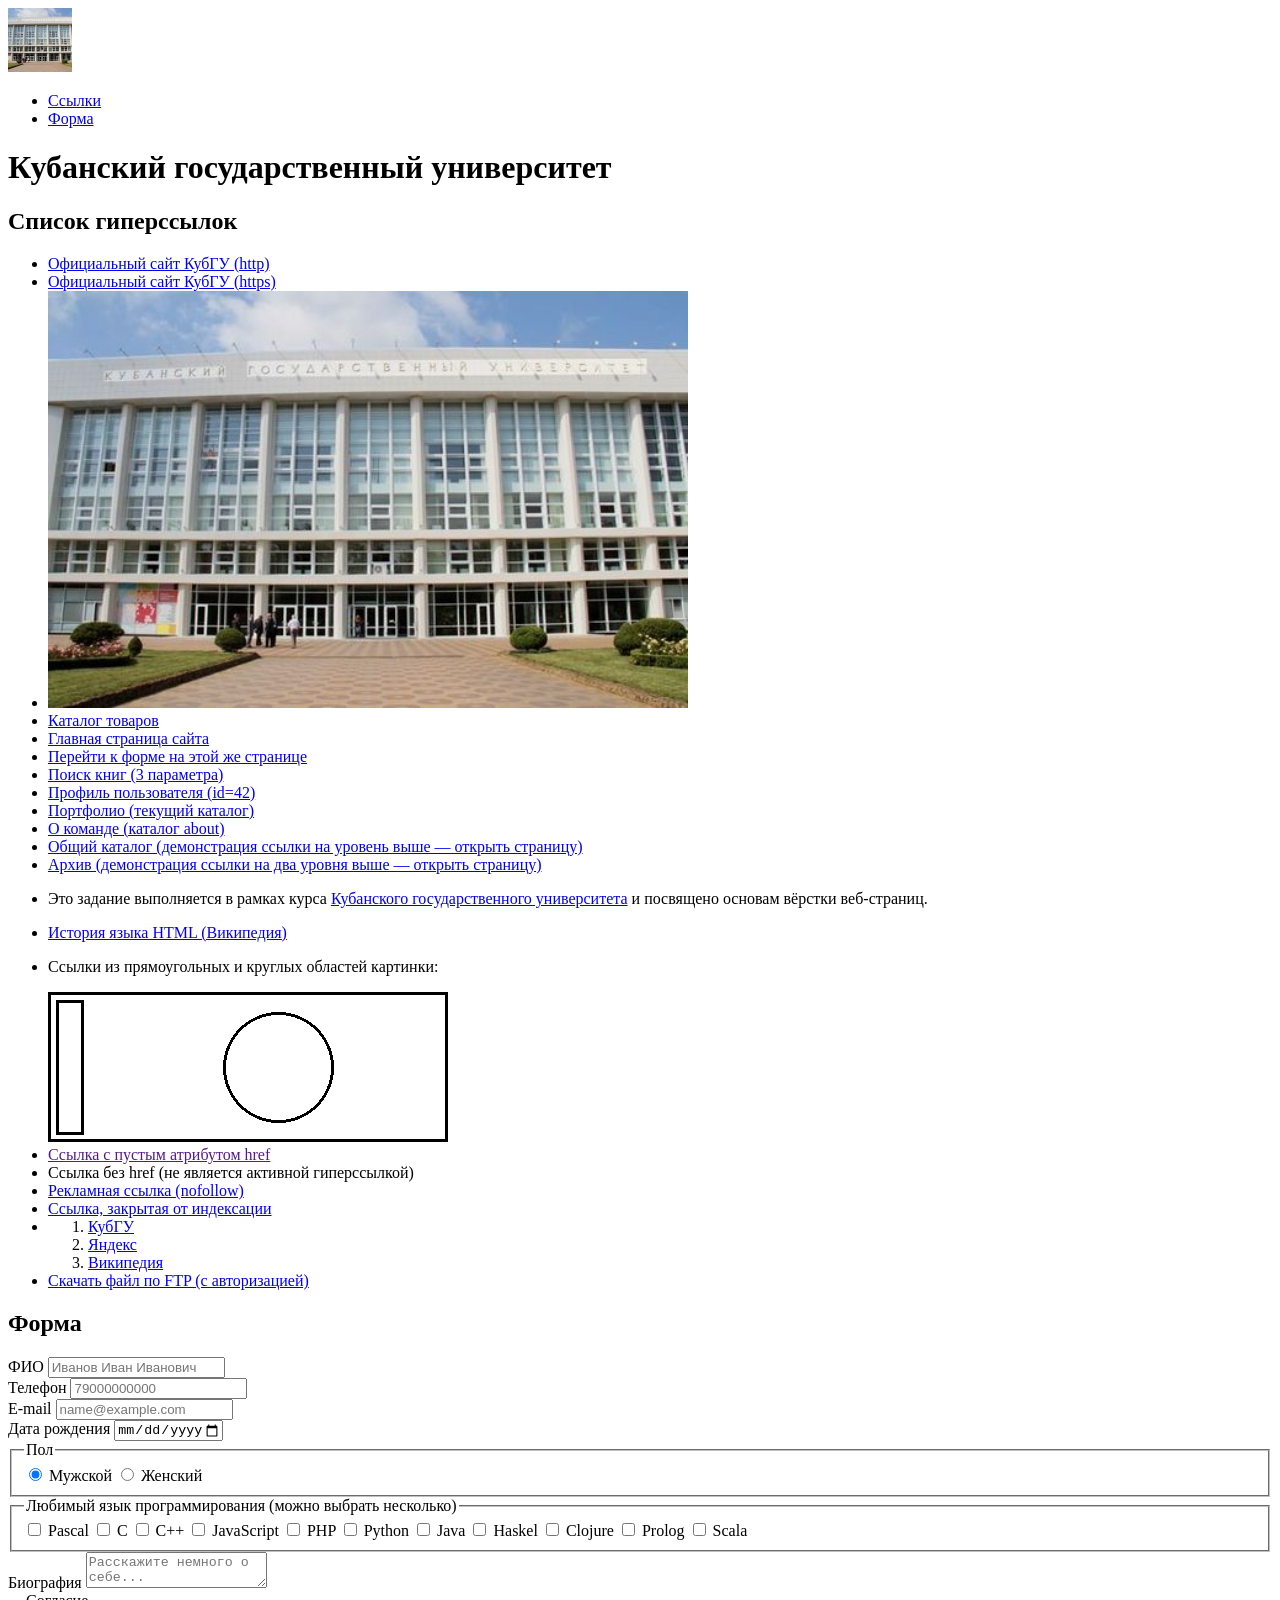
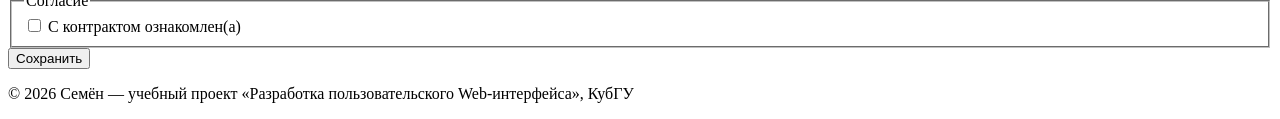
==== 1/index.html @ 725547d7 "Rename 1:index.html to 1/index.html" ====
<!DOCTYPE html>
<html lang="ru">
<head>
<meta charset="UTF-8">
<meta name="viewport" content="width=device-width, initial-scale=1.0">
<title>Задание 1 — Гиперссылки и форма</title>
</head>
<body>

<header id="site-header">
  <div class="container header-inner">
    <a href="#" class="logo" aria-label="На главную страницу сайта"><img src="[data-uri]" alt="Логотип: здание главного корпуса КубГУ" width="64" height="64"></a>
    <div class="header-text">
      <nav class="site-nav" aria-label="Основное меню сайта">
        <ul><li><a href="#links-section">Ссылки</a></li><li><a href="#form-section">Форма</a></li></ul>
      </nav>
      <h1 class="site-name">Кубанский государственный университет</h1>
    </div>
  </div>
</header>

<main>
<section class="card" id="links-section">
  <h2>Список гиперссылок</h2>
  <ul class="link-list">
    <li><a href="http://kubsu.ru/">Официальный сайт КубГУ (http)</a></li>
    <li><a href="https://kubsu.ru/">Официальный сайт КубГУ (https)</a></li>
    <li><a href="https://kubsu.ru/" title="Официальный сайт КубГУ"><img class="building-img" src="[data-uri]" alt="Главный корпус КубГУ — переход на официальный сайт kubsu.ru" width="640" height="417"></a></li>
    <li><a href="/catalog/goods.html">Каталог товаров</a></li>
    <li><a href="/">Главная страница сайта</a></li>
    <li><a href="#form-section">Перейти к форме на этой же странице</a></li>
    <li><a href="search.html?category=books&amp;author=pushkin&amp;sort=asc">Поиск книг (3 параметра)</a></li>
    <li><a href="profile.html?id=42">Профиль пользователя (id=42)</a></li>
    <li><a href="./portfolio.html">Портфолио (текущий каталог)</a></li>
    <li><a href="about/team.html">О команде (каталог about)</a></li>
    <li><a href="level1/page.html">Общий каталог (демонстрация ссылки на уровень выше — открыть страницу)</a></li>
    <li><a href="level1/level2/page.html">Архив (демонстрация ссылки на два уровня выше — открыть страницу)</a></li>
    <li><p class="context-p">Это задание выполняется в рамках курса <a href="https://kubsu.ru/">Кубанского государственного университета</a> и посвящено основам вёрстки веб-страниц.</p></li>
    <li><a href="https://ru.wikipedia.org/wiki/HTML#История">История языка HTML (Википедия)</a></li>
    <li>
      <p>Ссылки из прямоугольных и круглых областей картинки:</p>
      <img src="[data-uri]" usemap="#site-map" alt="Картинка с прямоугольной и круглой кликабельными областями" width="400" height="150">
      <map name="site-map">
        <area shape="rect" coords="8,8,35,142" href="#links-section" alt="Прямоугольная область — ведёт к списку ссылок">
        <area shape="circle" coords="230,75,55" href="#form-section" alt="Круглая область — ведёт к форме">
      </map>
    </li>
    <li><a href="">Ссылка с пустым атрибутом href</a></li>
    <li><a>Ссылка без href (не является активной гиперссылкой)</a></li>
    <li><a href="https://example.com/promo" rel="nofollow">Рекламная ссылка (nofollow)</a></li>
    <li><!--noindex--><a href="https://example.com/private-page">Ссылка, закрытая от индексации</a><!--/noindex--></li>
    <li>
      <ol class="nested-list">
        <li><a href="https://kubsu.ru/" title="Официальный сайт КубГУ">КубГУ</a></li>
        <li><a href="https://yandex.ru/" title="Поисковая система Яндекс">Яндекс</a></li>
        <li><a href="https://ru.wikipedia.org/" title="Свободная энциклопедия Википедия">Википедия</a></li>
      </ol>
    </li>
    <li><a href="ftp://user:password@ftp.example.com/files/document.zip">Скачать файл по FTP (с авторизацией)</a></li>
  </ul>
</section>

<section class="card" id="form-section">
  <h2>Форма</h2>
  <form action="#" method="post">
    <div class="form-row">
      <label for="fio">ФИО</label>
      <input type="text" id="fio" name="fio" placeholder="Иванов Иван Иванович" required pattern="[A-Za-zА-Яа-яЁё\s\-]+" title="Разрешены только буквы, пробелы и дефис" oninput="this.value = this.value.replace(/[^A-Za-zА-Яа-яЁё\s\-]/g, '')">
    </div>
    <div class="form-row">
      <label for="phone">Телефон</label>
      <input type="tel" id="phone" name="phone" placeholder="79000000000" required pattern="[0-9]+" title="Разрешены только цифры" oninput="this.value = this.value.replace(/[^0-9]/g, '')">
    </div>
    <div class="form-row">
      <label for="email">E-mail</label>
      <input type="email" id="email" name="email" placeholder="name@example.com" required>
    </div>
    <div class="form-row">
      <label for="birthdate">Дата рождения</label>
      <input type="date" id="birthdate" name="birthdate" max="2027-12-31" title="Дата не может быть позже 2027 года">
    </div>
    <fieldset>
      <legend>Пол</legend>
      <div class="radio-group">
        <label><input type="radio" name="gender" value="male" checked> Мужской</label>
        <label><input type="radio" name="gender" value="female"> Женский</label>
      </div>
    </fieldset>
    <fieldset>
      <legend>Любимый язык программирования (можно выбрать несколько)</legend>
      <div class="lang-group">
        <label><input type="checkbox" name="lang" value="Pascal"> Pascal</label>
        <label><input type="checkbox" name="lang" value="C"> C</label>
        <label><input type="checkbox" name="lang" value="C++"> C++</label>
        <label><input type="checkbox" name="lang" value="JavaScript"> JavaScript</label>
        <label><input type="checkbox" name="lang" value="PHP"> PHP</label>
        <label><input type="checkbox" name="lang" value="Python"> Python</label>
        <label><input type="checkbox" name="lang" value="Java"> Java</label>
        <label><input type="checkbox" name="lang" value="Haskel"> Haskel</label>
        <label><input type="checkbox" name="lang" value="Clojure"> Clojure</label>
        <label><input type="checkbox" name="lang" value="Prolog"> Prolog</label>
        <label><input type="checkbox" name="lang" value="Scala"> Scala</label>
      </div>
    </fieldset>
    <div class="form-row">
      <label for="bio">Биография</label>
      <textarea id="bio" name="bio" placeholder="Расскажите немного о себе..."></textarea>
    </div>
    <fieldset>
      <legend>Согласие</legend>
      <div class="checkbox-row">
        <label><input type="checkbox" name="agreement" required> С контрактом ознакомлен(а)</label>
      </div>
    </fieldset>
    <button type="submit">Сохранить</button>
    <p id="save-message" class="save-message" role="status"></p>
  </form>
</section>
</main>

<footer id="site-footer">
  <div class="container footer-inner">
    <p>&copy; 2026 Семён — учебный проект «Разработка пользовательского Web-интерфейса», КубГУ</p>
  </div>
</footer>

<script>
var form = document.querySelector('#form-section form');
var message = document.getElementById('save-message');
form.addEventListener('submit', function (event) {
  event.preventDefault();
  if (!form.checkValidity()) {
    form.reportValidity();
    message.textContent = 'Заполните обязательные поля корректно.';
    message.className = 'save-message error';
    return;
  }
  var langBoxes = document.querySelectorAll('input[name="lang"]:checked');
  var chosenLangs = Array.prototype.map.call(langBoxes, function (box) { return box.value; });
  var fio = document.getElementById('fio').value.trim();
  var langsText = chosenLangs.length ? chosenLangs.join(', ') : 'не выбраны';
  message.textContent = 'Сохранено: ' + fio + '. Любимые языки: ' + langsText + '.';
  message.className = 'save-message success';
});
</script>

</body>
</html>
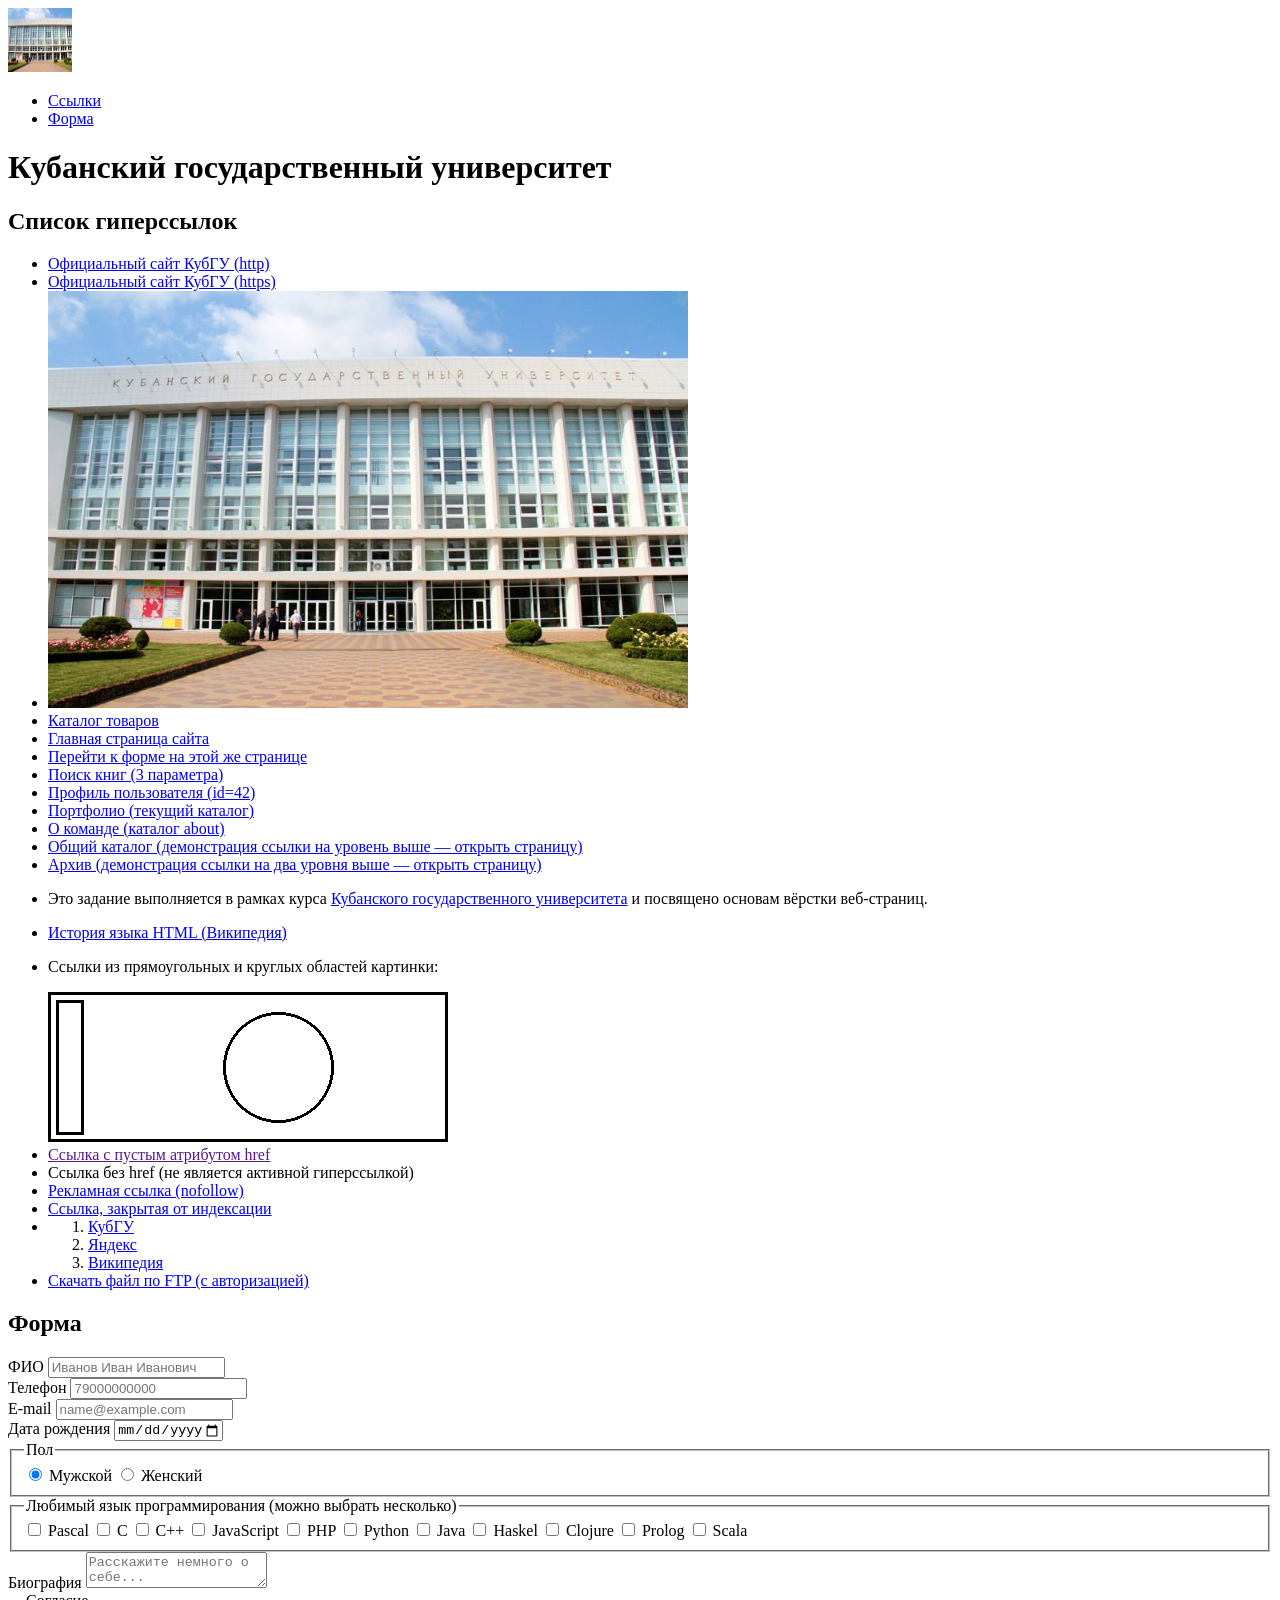
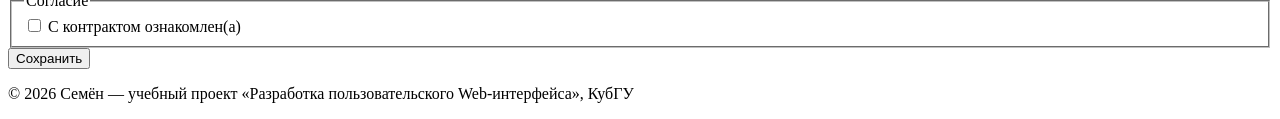
==== commit 965aa617: "Add files via upload" ====
--- a/1/index.html
+++ b/1/index.html
@@ -9,7 +9,7 @@
 
 <header id="site-header">
   <div class="container header-inner">
-    <a href="#" class="logo" aria-label="На главную страницу сайта"><img src="[data-uri]" alt="Логотип: здание главного корпуса КубГУ" width="64" height="64"></a>
+    <a href="#" class="logo" aria-label="На главную страницу сайта"><img src="[data-uri]" alt="Логотип: здание главного корпуса КубГУ" width="64" height="64"></a>
     <div class="header-text">
       <nav class="site-nav" aria-label="Основное меню сайта">
         <ul><li><a href="#links-section">Ссылки</a></li><li><a href="#form-section">Форма</a></li></ul>
@@ -25,7 +25,7 @@
   <ul class="link-list">
     <li><a href="http://kubsu.ru/">Официальный сайт КубГУ (http)</a></li>
     <li><a href="https://kubsu.ru/">Официальный сайт КубГУ (https)</a></li>
-    <li><a href="https://kubsu.ru/" title="Официальный сайт КубГУ"><img class="building-img" src="[data-uri]" alt="Главный корпус КубГУ — переход на официальный сайт kubsu.ru" width="640" height="417"></a></li>
+    <li><a href="https://kubsu.ru/" title="Официальный сайт КубГУ"><img class="building-img" src="[data-uri]" alt="Главный корпус КубГУ — переход на официальный сайт kubsu.ru" width="640" height="417"></a></li>
     <li><a href="/catalog/goods.html">Каталог товаров</a></li>
     <li><a href="/">Главная страница сайта</a></li>
     <li><a href="#form-section">Перейти к форме на этой же странице</a></li>
@@ -39,7 +39,7 @@
     <li><a href="https://ru.wikipedia.org/wiki/HTML#История">История языка HTML (Википедия)</a></li>
     <li>
       <p>Ссылки из прямоугольных и круглых областей картинки:</p>
-      <img src="[data-uri]" usemap="#site-map" alt="Картинка с прямоугольной и круглой кликабельными областями" width="400" height="150">
+      <img src="shapes.png" usemap="#site-map" alt="Картинка с прямоугольной и круглой кликабельными областями" width="400" height="150">
       <map name="site-map">
         <area shape="rect" coords="8,8,35,142" href="#links-section" alt="Прямоугольная область — ведёт к списку ссылок">
         <area shape="circle" coords="230,75,55" href="#form-section" alt="Круглая область — ведёт к форме">
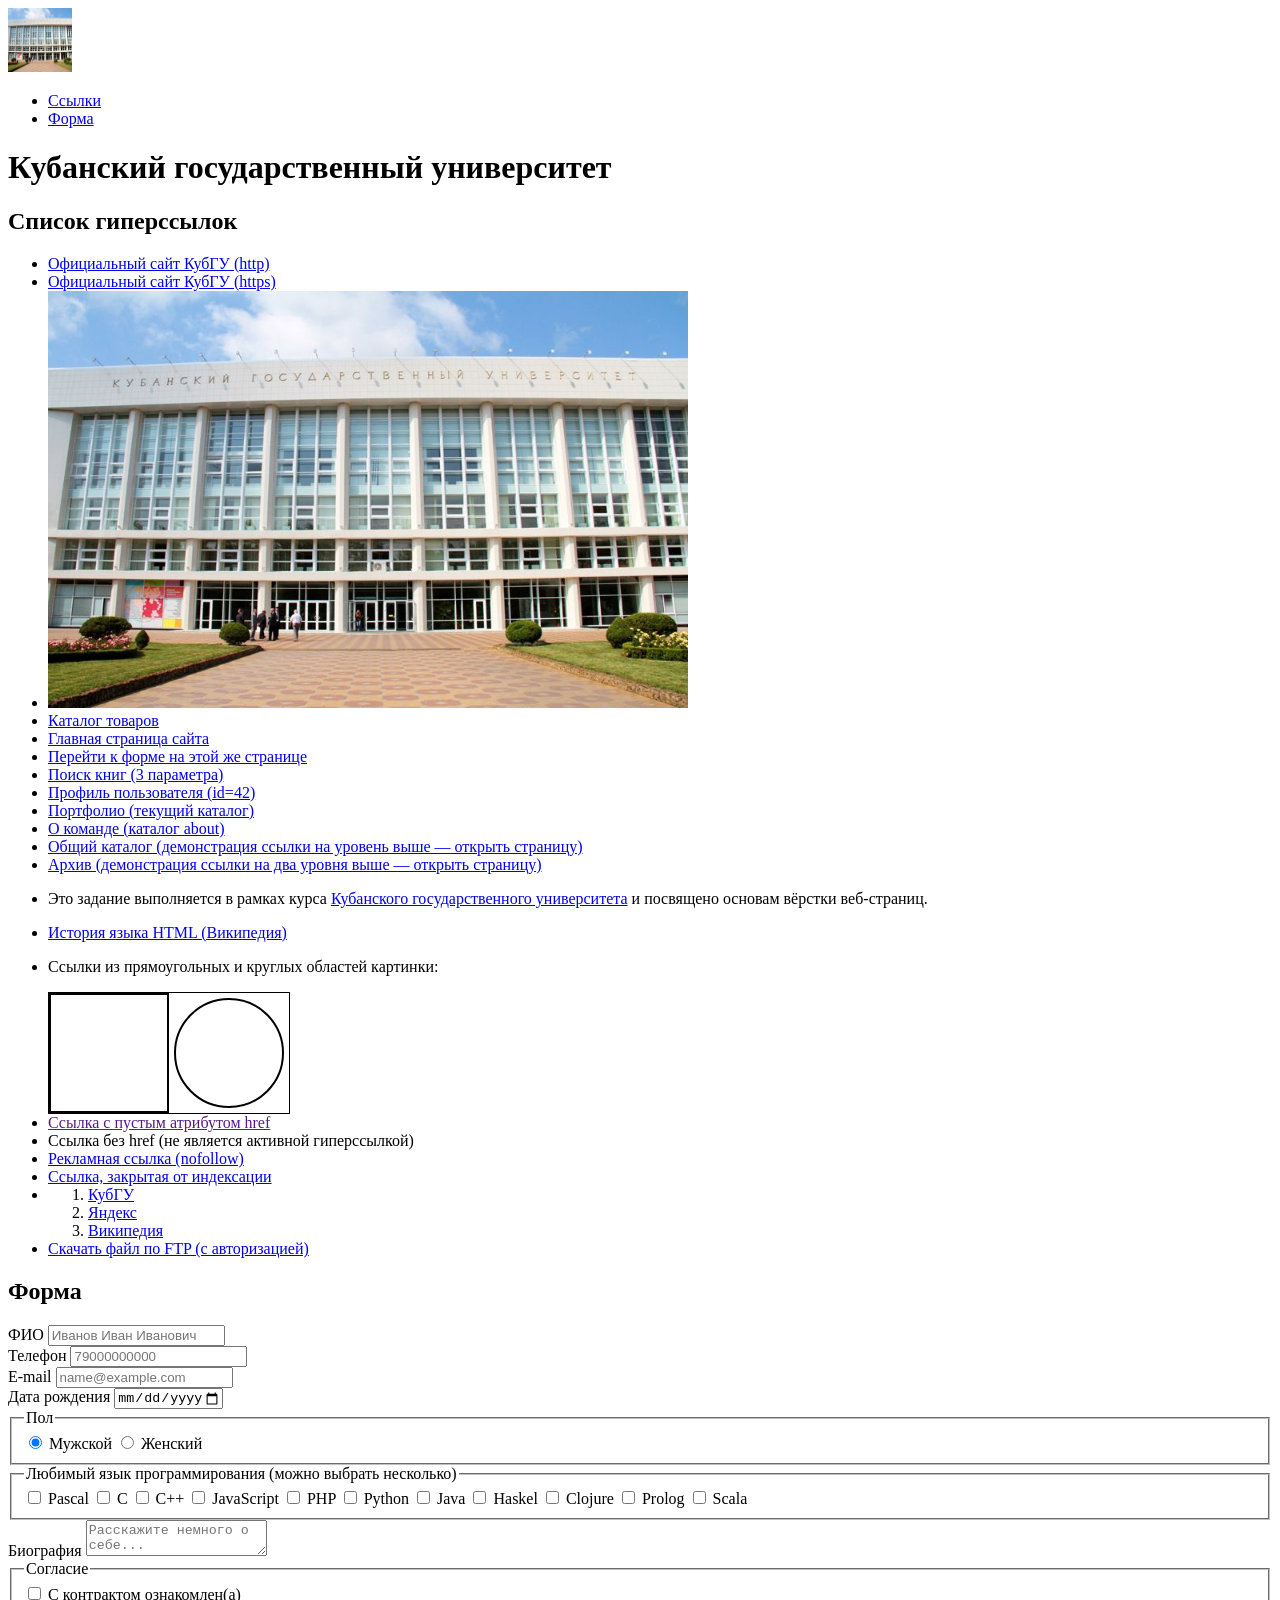
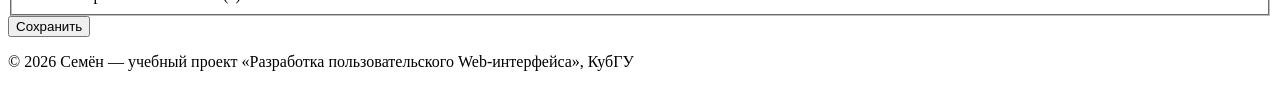
==== commit ab23117d: "Add files via upload" ====
--- a/1/index.html
+++ b/1/index.html
@@ -39,11 +39,10 @@
     <li><a href="https://ru.wikipedia.org/wiki/HTML#История">История языка HTML (Википедия)</a></li>
     <li>
       <p>Ссылки из прямоугольных и круглых областей картинки:</p>
-      <img src="shapes.png" usemap="#site-map" alt="Картинка с прямоугольной и круглой кликабельными областями" width="400" height="150">
-      <map name="site-map">
-        <area shape="rect" coords="8,8,35,142" href="#links-section" alt="Прямоугольная область — ведёт к списку ссылок">
-        <area shape="circle" coords="230,75,55" href="#form-section" alt="Круглая область — ведёт к форме">
-      </map>
+      <div style="position: relative; width: 240px; height: 120px; border: 1px solid black;">
+        <a href="https://kubsu.ru/" title="Прямоугольная область — переход на официальный сайт КубГУ" style="position: absolute; left: 0; top: 0; width: 120px; height: 120px; border: 2px solid black; box-sizing: border-box;"></a>
+        <a href="https://kubsu.ru/about" title="Круглая область — переход на страницу «Об университете» КубГУ" style="position: absolute; left: 125px; top: 5px; width: 110px; height: 110px; border: 2px solid black; border-radius: 50%; box-sizing: border-box;"></a>
+      </div>
     </li>
     <li><a href="">Ссылка с пустым атрибутом href</a></li>
     <li><a>Ссылка без href (не является активной гиперссылкой)</a></li>
